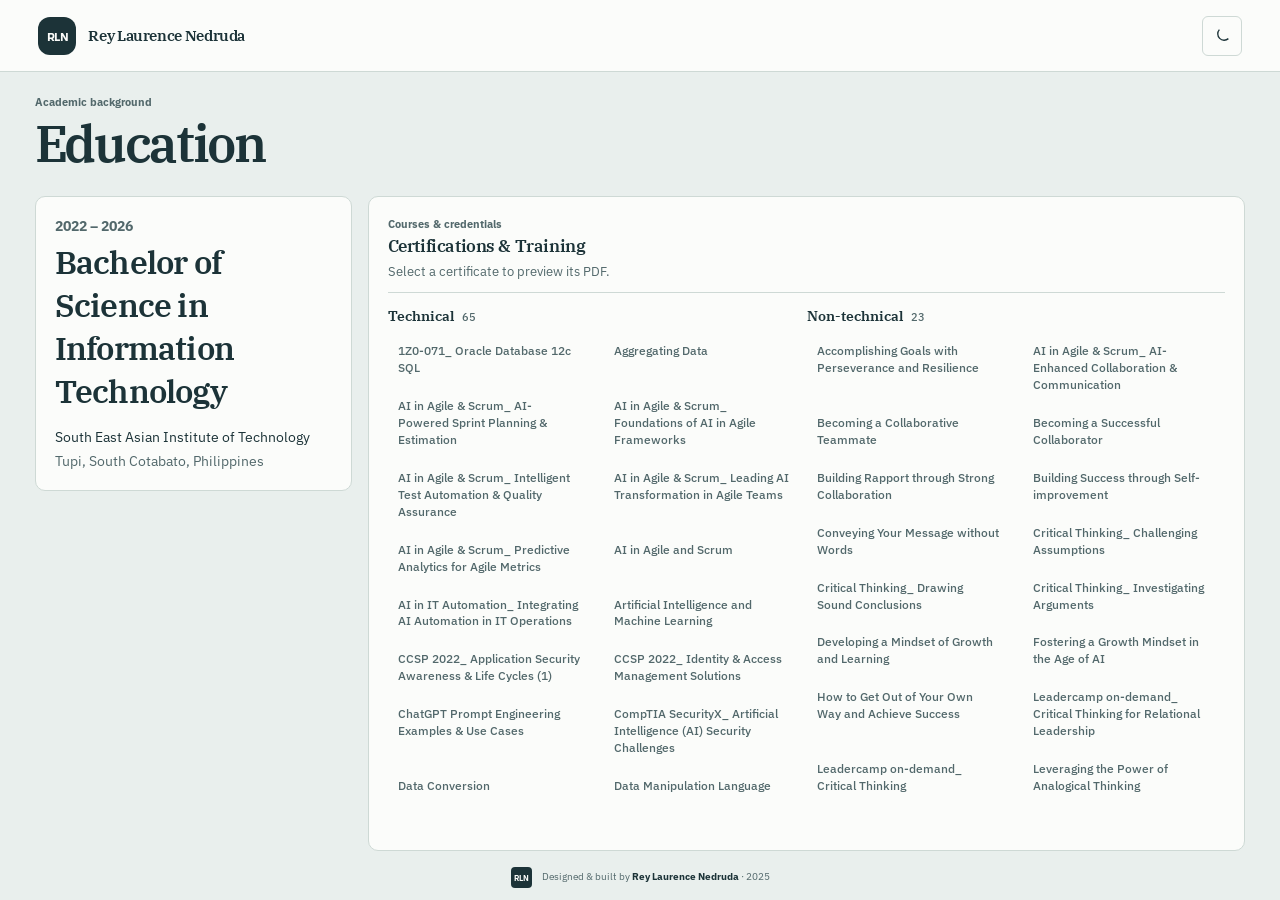
==== education.html @ e10d622f "Redesign portfolio dashboard and add certificates Co-authored-by: Copilot App <223556219+Copilot@use" ====
<!DOCTYPE html>
<html lang="en">
<head>
    <meta charset="UTF-8" />
    <meta name="viewport" content="width=device-width, initial-scale=1.0" />
    <meta name="description" content="Education, certifications, and training of Rey Laurence Nedruda." />
    <meta name="theme-color" content="#e9efed" />
    <title>Education | Rey Laurence Nedruda</title>
    <link rel="preconnect" href="https://fonts.googleapis.com" />
    <link rel="preconnect" href="https://fonts.gstatic.com" crossorigin />
    <link href="https://fonts.googleapis.com/css2?family=IBM+Plex+Sans:wght@400;500;600;700&family=IBM+Plex+Serif:wght@500;600;700&display=swap" rel="stylesheet" />
    <link rel="stylesheet" href="styles.css" />
    <link rel="icon" type="image/svg+xml" href="favicon.svg" />
    <script>(function(){var saved=localStorage.getItem('theme');document.documentElement.setAttribute('data-theme',saved==='dark'?'dark':'light');})();</script>
</head>
<body>
<header class="topbar" id="nav">
    <a href="index.html" class="brand" aria-label="Rey Laurence Nedruda, dashboard"><span class="brand__mark">RLN</span><span class="brand__name">Rey Laurence Nedruda</span></a>
    <button class="theme-toggle" id="themeToggle" aria-label="Switch to dark mode"><svg class="icon-moon" viewBox="0 0 24 24" fill="none" stroke="currentColor" stroke-width="1.8" aria-hidden="true"><path d="M20.5 15.5A8.5 8.5 0 0 1 8.5 3.5 8.5 0 1 0 20.5 15.5Z"/></svg><svg class="icon-sun" viewBox="0 0 24 24" fill="none" stroke="currentColor" stroke-width="1.8" aria-hidden="true"><circle cx="12" cy="12" r="4"/><path d="M12 2v2m0 16v2M4.93 4.93l1.42 1.42m11.3 11.3 1.42 1.42M2 12h2m16 0h2M4.93 19.07l1.42-1.42m11.3-11.3 1.42-1.42"/></svg></button>
</header>
<main class="dashboard detail-page detail-page--education" id="education">
    <header class="detail-page__heading"><p class="eyebrow">Academic background</p><h1>Education</h1></header>
    <section class="card education-card education-card--detail" aria-labelledby="degree-title">
        <div class="card-heading"><div><p class="eyebrow">2022 – 2026</p><h2 id="degree-title">Bachelor of Science in Information Technology</h2></div></div>
        <p>South East Asian Institute of Technology</p>
        <span class="muted">Tupi, South Cotabato, Philippines</span>
    </section>
    <section class="card credentials-card" aria-labelledby="credentials-title">
        <div class="card-heading">
            <div><p class="eyebrow">Courses &amp; credentials</p><h2 id="credentials-title">Certifications &amp; Training</h2></div>
        </div>
        <p class="credentials-card__intro">Select a certificate to preview its PDF.</p>
        <div class="credential-group">
            <h3>Technical <span class="credential-count" id="technicalCertificateCount"></span></h3>
            <ul class="certificate-list" id="technicalCertificateList" aria-label="Technical certificates"></ul>
        </div>
        <div class="credential-group">
            <h3>Non-technical <span class="credential-count" id="nontechnicalCertificateCount"></span></h3>
            <ul class="certificate-list" id="nontechnicalCertificateList" aria-label="Non-technical certificates"></ul>
        </div>
    </section>
</main>
<dialog class="certificate-dialog" id="certificateDialog" aria-labelledby="certificateDialogTitle">
    <div class="certificate-dialog__surface">
        <header class="certificate-dialog__header">
            <button class="certificate-dialog__back" id="certificateDialogBack" type="button" aria-label="Back to certificates">← <span>Back to certificates</span></button>
            <h2 id="certificateDialogTitle"></h2>
            <a class="certificate-dialog__open" id="certificateDialogOpen" href="#" target="_blank" rel="noopener noreferrer">Open PDF</a>
            <button class="certificate-dialog__close" id="certificateDialogClose" type="button" aria-label="Close certificate">×</button>
        </header>
        <iframe class="certificate-dialog__viewer" id="certificateViewer" title="Certificate PDF preview"></iframe>
    </div>
</dialog>
<footer class="page-footer"><a class="page-footer__home" href="index.html">RLN</a><p>Designed &amp; built by <strong>Rey Laurence Nedruda</strong> · 2025</p></footer>
<button class="back-top" id="backTop" aria-label="Back to top">↑</button><script src="certificates.js"></script><script src="script.js"></script>
</body>
</html>
---- styles.css ----
*, *::before, *::after { box-sizing: border-box; }

:root {
    color-scheme: light;
    --font-sans: 'IBM Plex Sans', sans-serif;
    --font-display: 'IBM Plex Serif', Georgia, serif;
    --bg: #e9efed;
    --surface: #fbfcfa;
    --surface-solid: #fbfcfa;
    --surface-soft: #eef3f0;
    --text: #1c3338;
    --muted: #52686b;
    --faint: #586d70;
    --border: #ced9d5;
    --accent: #17656b;
    --accent-soft: #dcebe7;
    --status: #a76b2f;
    --map-line: #bfd1c9;
    --shadow: 0 3px 12px rgba(25, 47, 49, 0.05);
    --nav-height: 72px;
    font-family: var(--font-sans);
    font-synthesis: none;
    text-rendering: optimizeLegibility;
}

html[data-theme="dark"] {
    color-scheme: dark;
    --bg: #182427;
    --surface: #243336;
    --surface-solid: #243336;
    --surface-soft: #2b3d3f;
    --text: #edf1ec;
    --muted: #c0cfca;
    --faint: #a6b8b2;
    --border: #3b504f;
    --accent: #92c2b5;
    --accent-soft: #314b48;
    --status: #e4b174;
    --map-line: #45615a;
    --shadow: 0 3px 12px rgba(0, 0, 0, 0.14);
}

html { min-width: 320px; scroll-behavior: smooth; }
body {
    margin: 0;
    min-height: 100vh;
    min-height: 100dvh;
    color: var(--text);
    background: var(--bg);
    font-family: var(--font-sans);
    line-height: 1.5;
    -webkit-font-smoothing: antialiased;
    transition: background 0.25s ease, color 0.25s ease;
}

a { color: inherit; text-decoration: none; }
button { font: inherit; }
button, a, summary { -webkit-tap-highlight-color: transparent; }
body.nav-open { overflow: hidden; }
:focus-visible { outline: 3px solid color-mix(in srgb, var(--accent) 60%, transparent); outline-offset: 3px; }
::selection { color: #fff; background: var(--accent); }

.topbar {
    height: var(--nav-height);
    padding: 0 clamp(18px, 3vw, 54px);
    display: flex;
    align-items: center;
    justify-content: space-between;
    gap: 24px;
    border-bottom: 1px solid var(--border);
    background: var(--surface-solid);
    position: relative;
    z-index: 5;
}
.brand { display: flex; align-items: center; gap: 12px; min-width: 235px; }
.brand__mark, .page-footer > span {
    display: grid;
    place-items: center;
    width: 38px;
    height: 38px;
    border-radius: 12px;
    color: var(--surface-solid);
    background: var(--text);
    font: 700 0.77rem var(--font-sans);
    letter-spacing: -0.04em;
}
.brand__name { font: 600 0.92rem var(--font-display); letter-spacing: -0.025em; }
.nav-menu { display: flex; list-style: none; align-items: center; gap: 5px; padding: 0; margin: 0; }
.nav-link {
    padding: 9px 13px;
    border-radius: 4px;
    color: var(--muted);
    font-size: 0.79rem;
    font-weight: 600;
    transition: color 0.18s ease, background 0.18s ease;
}
.nav-link:hover, .nav-link.active { color: var(--text); background: transparent; }
.nav-link.active { box-shadow: inset 0 -2px var(--accent); }
.theme-toggle, .nav-toggle {
    width: 40px;
    height: 40px;
    display: grid;
    place-items: center;
    color: var(--text);
    background: var(--surface);
    border: 1px solid var(--border);
    border-radius: 6px;
    cursor: pointer;
    transition: transform 0.2s ease, border-color 0.2s ease;
}
.theme-toggle:hover, .nav-toggle:hover { transform: translateY(-2px); border-color: var(--accent); }
.theme-toggle svg { width: 18px; height: 18px; }
.icon-sun { display: none; }
html[data-theme="dark"] .icon-sun { display: block; }
html[data-theme="dark"] .icon-moon { display: none; }
.nav-toggle { display: none; }

.dashboard {
    width: min(100%, 1920px);
    height: calc(100dvh - var(--nav-height) - 36px);
    min-height: 0;
    margin: 0 auto;
    padding: clamp(14px, 1.65vh, 22px) clamp(16px, 2.7vw, 50px) 13px;
    display: grid;
    grid-template-columns: minmax(250px, 0.88fr) minmax(480px, 1.7fr) minmax(285px, 0.98fr);
    gap: 16px;
}
.column { min-width: 0; min-height: 0; display: grid; gap: 16px; }
.column--left { grid-template-rows: minmax(0, 0.88fr) minmax(0, 1.12fr); }
.column--center { grid-template-rows: minmax(250px, 0.75fr) minmax(0, 1.45fr); }
.column--right { grid-template-rows: minmax(0, 1.18fr) minmax(130px, 0.55fr) minmax(0, 0.92fr); }
.card {
    min-width: 0;
    min-height: 0;
    padding: clamp(17px, 1.5vw, 25px);
    border: 1px solid var(--border);
    border-radius: 10px;
    background: var(--surface);
    box-shadow: none;
    overflow: auto;
    scrollbar-width: thin;
    scrollbar-color: var(--border) transparent;
    transition: transform 0.22s ease, box-shadow 0.22s ease, background 0.25s ease;
}
.card:hover { box-shadow: var(--shadow); }
.profile-card, .hero-card { box-shadow: var(--shadow); }
.profile-card, .experience-card { background-color: var(--surface-soft); }
.skills-card { border-radius: 3px; }
.projects-card { border-radius: 3px; }
.hero-card { border-radius: 3px 14px 3px 14px; }
.experience-card { border-radius: 12px 3px 12px 3px; }
.card__eyebrow, .eyebrow {
    margin: 0;
    color: var(--muted);
    font-size: 0.7rem;
    font-weight: 700;
    letter-spacing: 0;
}
.card__eyebrow { display: flex; align-items: center; gap: 8px; }
.status-dot { width: 8px; height: 8px; border-radius: 50%; background: var(--status); }
.profile-card__identity { display: flex; align-items: center; gap: 14px; margin: 21px 0 19px; }
.avatar {
    flex: 0 0 58px;
    width: 58px;
    height: 58px;
    display: grid;
    place-items: center;
    border: 1px solid var(--border);
    border-radius: 8px;
    color: var(--accent);
    background: var(--surface-soft);
    font: 700 0.95rem var(--font-sans);
    letter-spacing: -0.06em;
}
.profile-card h2 { margin: 0 0 4px; font: 700 clamp(0.94rem, 1vw, 1.12rem)/1.2 var(--font-display); letter-spacing: -0.04em; }
.muted { color: var(--muted); }
.profile-card__identity .muted { margin: 0; font-size: 0.72rem; line-height: 1.4; }
.profile-card__facts { display: grid; gap: 10px; padding: 14px 0; border-top: 1px solid var(--border); border-bottom: 1px solid var(--border); }
.fact { display: flex; align-items: flex-start; gap: 10px; color: var(--muted); font-size: 0.7rem; line-height: 1.45; overflow-wrap: anywhere; }
a.fact:hover { color: var(--accent); }
.fact__icon { flex: 0 0 18px; color: var(--accent); font-size: 0.88rem; font-weight: 700; text-align: center; }
details { color: var(--muted); }
summary { cursor: pointer; user-select: none; }
summary::marker { color: var(--accent); }
.profile-about { margin-top: 13px; font-size: 0.72rem; }
.profile-about summary, .project-details summary, .experience-details summary { color: var(--accent); font-weight: 700; }
.details-copy { padding-top: 8px; line-height: 1.6; }
.details-copy p { margin: 0 0 9px; }
.details-copy strong { color: var(--text); }

.card-heading { display: flex; align-items: center; justify-content: space-between; gap: 12px; margin-bottom: 19px; }
.card-heading h2 { margin: 4px 0 0; font: 600 clamp(1.05rem, 1.2vw, 1.3rem)/1.15 var(--font-display); letter-spacing: -0.025em; }
.skill-group + .skill-group { margin-top: 15px; }
.skill-group h3 { margin: 0 0 8px; color: var(--muted); font-size: 0.68rem; font-weight: 700; }
.tags { display: flex; flex-wrap: wrap; gap: 6px; padding: 0; margin: 0; list-style: none; }
.tags li {
    padding: 5px 8px;
    border: 1px solid var(--border);
    border-radius: 4px;
    color: var(--text);
    background: var(--surface-soft);
    font-size: 0.63rem;
    font-weight: 600;
    line-height: 1.2;
}

.hero-card {
    position: relative;
    display: flex;
    flex-direction: column;
    justify-content: space-between;
    padding: clamp(21px, 2.1vw, 34px);
    overflow: hidden;
    background-color: var(--surface-solid);
}
.hero-card::after {
    content: "";
    position: absolute;
    inset: 0 0 0 auto;
    width: 28%;
    background-image:
        linear-gradient(var(--map-line) 1px, transparent 1px),
        linear-gradient(90deg, var(--map-line) 1px, transparent 1px);
    background-size: 22px 22px;
    opacity: 0.5;
    z-index: 0;
    pointer-events: none;
}
.hero-card > * { position: relative; z-index: 1; }
.hero-card__top, .hero-card__bottom { display: flex; align-items: center; justify-content: space-between; gap: 16px; position: relative; z-index: 1; }
.hero-card h1 { max-width: 15ch; margin: 10px 0 9px; font: 600 clamp(2rem, 3vw, 3.6rem)/1.03 var(--font-display); letter-spacing: -0.045em; }
.hero-card__summary { max-width: 560px; margin: 0; color: var(--muted); font-size: clamp(0.78rem, 0.92vw, 0.92rem); line-height: 1.55; }
.hero-card__bottom { margin-top: 18px; align-items: flex-end; }
.hero-card__actions { display: flex; align-items: center; gap: 9px; flex-wrap: wrap; }
.button { display: inline-flex; align-items: center; gap: 11px; min-height: 38px; padding: 0 13px; border-radius: 4px; font-size: 0.74rem; font-weight: 600; transition: background 0.18s ease, color 0.18s ease; }
.button:hover { text-decoration: underline; text-underline-offset: 3px; }
.button--primary { color: var(--surface-solid); background: var(--text); }
.button--primary:hover { background: var(--accent); }
.button--quiet { border: 1px solid var(--border); background: transparent; }
.button--quiet:hover { color: var(--accent); background: var(--surface-soft); }
.hero-card__location { color: var(--muted); font-size: 0.65rem; white-space: nowrap; }

.projects-card { padding-bottom: 13px; }
.projects-card .card-heading { margin-bottom: 12px; }
.card-heading__note { color: var(--muted); font-size: 0.7rem; font-weight: 600; }
.project-tabs { display: flex; gap: 16px; margin: 0 0 3px; border-bottom: 1px solid var(--border); }
.project-tab {
    display: inline-flex;
    align-items: center;
    gap: 6px;
    min-height: 34px;
    padding: 0 2px;
    border: 0;
    border-bottom: 2px solid transparent;
    color: var(--muted);
    background: transparent;
    font-size: 0.7rem;
    font-weight: 600;
    cursor: pointer;
}
.project-tab span { color: var(--faint); font-size: 0.62rem; }
.project-tab:hover, .project-tab[aria-selected="true"] { color: var(--text); }
.project-tab[aria-selected="true"] { border-bottom-color: var(--accent); }
.project-tab:focus-visible { outline-offset: -3px; }
.project-list { display: grid; }
.project-item[hidden] { display: none; }
.project-item { display: grid; grid-template-columns: 52px minmax(0, 1fr) 25px; gap: 11px; padding: 12px 0; border-top: 1px solid var(--border); }
.project-item__visual {
    width: 50px;
    height: 50px;
    display: flex;
    align-items: center;
    justify-content: center;
    position: relative;
    overflow: hidden;
    border: 1px solid var(--border);
    border-radius: 3px;
    color: var(--text);
    background-image:
        linear-gradient(var(--map-line) 1px, transparent 1px),
        linear-gradient(90deg, var(--map-line) 1px, transparent 1px);
    background-size: 9px 9px;
    font: 600 0.7rem var(--font-sans);
}
.project-item__visual span { padding: 2px 4px; background: var(--surface-solid); }
.project-item__visual--study { background-color: #e7e4d8; }
.project-item__visual--gis { background-color: #dbe7df; }
.project-item__visual--tourism { background-color: #e6e2d8; }
.project-item__content { min-width: 0; }
.project-item__title { display: flex; align-items: baseline; justify-content: space-between; gap: 8px; }
.project-item__title h3 { margin: 0; font: 600 0.85rem var(--font-display); letter-spacing: -0.02em; }
.project-item__title > span { color: var(--muted); font-size: 0.59rem; text-align: right; }
.project-item__content > p { margin: 5px 0 7px; color: var(--muted); font-size: 0.66rem; line-height: 1.45; }
.tags--project { gap: 4px; }
.tags--project li { padding: 3px 6px; font-size: 0.55rem; }
.project-details { margin-top: 6px; font-size: 0.62rem; }
.project-details summary { font-size: 0.62rem; }
.project-details ul, .experience-details ul { display: grid; gap: 4px; padding: 7px 0 0 15px; margin: 0; list-style: disc; line-height: 1.4; }
.project-open { align-self: start; padding-top: 4px; color: var(--muted); font-size: 0.65rem; font-weight: 600; text-decoration: underline; text-underline-offset: 3px; }
.project-open:hover { color: var(--accent); }

.timeline-item { display: grid; grid-template-columns: 17px minmax(0, 1fr); gap: 11px; }
.timeline-item__rail { display: flex; justify-content: center; position: relative; }
.timeline-item__rail::after { content: ""; position: absolute; top: 11px; bottom: -2px; width: 1px; background: var(--border); }
.timeline-item__rail span { position: relative; z-index: 1; width: 9px; height: 9px; margin-top: 4px; border: 2px solid var(--accent); border-radius: 50%; background: var(--surface-solid); box-shadow: 0 0 0 4px var(--accent-soft); }
.timeline-item__date { margin: 0 0 6px; color: var(--accent); font: 600 0.65rem var(--font-display); }
.timeline-item__body h3 { margin: 0; font: 700 0.88rem/1.3 var(--font-display); letter-spacing: -0.03em; }
.timeline-item__company { margin: 4px 0 0; font-size: 0.72rem; font-weight: 600; }
.timeline-item__location { margin: 3px 0 13px; color: var(--muted); font-size: 0.65rem; }
.experience-details { font-size: 0.64rem; }
.experience-details summary { margin-bottom: 5px; }
.experience-details strong { color: var(--text); }
.tags--small { margin-top: 12px; gap: 4px; }
.tags--small li { padding: 4px 6px; font-size: 0.55rem; }
.education-card .card-heading { margin-bottom: 12px; }
.education-card__date { color: var(--accent); font: 600 0.65rem var(--font-display); white-space: nowrap; }
.education-card h3 { margin: 0 0 6px; font: 700 0.8rem/1.35 var(--font-display); letter-spacing: -0.02em; }
.education-card p, .education-card .muted { display: block; margin: 0; font-size: 0.67rem; line-height: 1.5; }
.education-card p { margin-bottom: 3px; }
.education-credentials { display: flex; flex-wrap: wrap; gap: 5px; margin-top: 10px; }
.education-credentials span { padding: 3px 6px; border: 1px dashed var(--border); border-radius: 3px; color: var(--muted); font-size: 0.57rem; }
.education-more { display: inline-block; margin-top: 8px; color: var(--accent); font-size: 0.62rem; font-weight: 600; text-decoration: underline; text-underline-offset: 3px; }
.credentials-card { grid-column: 1 / -1; width: min(100%, 1100px); }
.credentials-card__intro { margin: -4px 0 18px; color: var(--muted); font-size: 0.83rem; }
.credential-group { padding: 13px 0; border-top: 1px solid var(--border); }
.credential-group h3 { display: flex; align-items: baseline; gap: 8px; margin: 0 0 10px; color: var(--text); font: 600 0.9rem var(--font-display); }
.credential-count { color: var(--muted); font: 500 0.7rem var(--font-sans); }
.certificate-list { display: grid; grid-template-columns: repeat(2, minmax(0, 1fr)); gap: 5px 14px; padding: 0; margin: 0; list-style: none; }
.certificate-link { width: 100%; padding: 7px 9px; border: 1px solid transparent; border-radius: 3px; color: var(--muted); background: transparent; font: 500 0.73rem/1.45 var(--font-sans); text-align: left; cursor: pointer; overflow-wrap: anywhere; }
.certificate-link:hover { border-color: var(--border); color: var(--accent); background: var(--surface-soft); }
.certificate-dialog { width: min(1040px, calc(100vw - 32px)); height: min(850px, calc(100dvh - 32px)); max-width: none; max-height: none; padding: 0; border: 1px solid var(--border); border-radius: 8px; color: var(--text); background: var(--surface-solid); box-shadow: 0 20px 70px rgba(14, 30, 32, 0.28); overflow: hidden; }
.certificate-dialog[open] { display: flex; flex-direction: column; }
.certificate-dialog::backdrop { background: rgba(12, 23, 25, 0.68); backdrop-filter: blur(3px); }
.certificate-dialog__surface { min-width: 0; min-height: 0; display: flex; flex: 1; flex-direction: column; }
.certificate-dialog__header { min-height: 56px; display: grid; grid-template-columns: auto minmax(0, 1fr) auto auto; align-items: center; gap: 12px; padding: 8px 14px; border-bottom: 1px solid var(--border); }
.certificate-dialog__header h2 { margin: 0; font: 600 0.92rem/1.3 var(--font-display); text-align: center; overflow-wrap: anywhere; }
.certificate-dialog__back, .certificate-dialog__close { width: fit-content; min-height: 34px; padding: 6px 9px; border: 1px solid var(--border); border-radius: 3px; color: var(--text); background: var(--surface-solid); font: 600 0.73rem var(--font-sans); cursor: pointer; }
.certificate-dialog__back:hover, .certificate-dialog__close:hover { border-color: var(--accent); color: var(--accent); }
.certificate-dialog__open { color: var(--accent); font-size: 0.72rem; font-weight: 600; text-decoration: underline; text-underline-offset: 3px; white-space: nowrap; }
.certificate-dialog__close { justify-self: end; width: 34px; padding: 0; font-size: 1.3rem; }
.certificate-dialog__viewer { width: 100%; min-height: 0; flex: 1; border: 0; background: var(--surface-soft); }
.links-card .card-heading { margin-bottom: 9px; }
.links-card > p { margin: 0 0 10px; color: var(--muted); font-size: 0.68rem; line-height: 1.5; }
.contact-email { display: flex; align-items: center; justify-content: space-between; gap: 10px; color: var(--accent); font-size: 0.69rem; font-weight: 700; overflow-wrap: anywhere; }
.social-links { display: flex; gap: 8px; margin-top: 12px; padding-top: 10px; border-top: 1px solid var(--border); }
.social-links a, .social-link { display: inline-flex; align-items: center; gap: 8px; padding: 6px 9px; border: 1px solid var(--border); border-radius: 8px; font-size: 0.63rem; font-weight: 700; transition: border-color .18s ease, color .18s ease; }
.social-links a:hover { color: var(--accent); border-color: var(--accent); }
.social-link--unavailable { color: var(--muted); cursor: default; }
.social-link--unavailable span { font-size: 0.57rem; font-weight: 500; }

.page-footer { min-height: 36px; padding: 0 3vw 10px; display: flex; justify-content: center; align-items: center; gap: 10px; color: var(--muted); }
.page-footer > span { width: 21px; height: 21px; border-radius: 7px; font-size: 0.52rem; }
.page-footer__home { width: 21px; height: 21px; display: grid; place-items: center; border-radius: 4px; color: var(--surface-solid); background: var(--text); font: 700 0.52rem var(--font-sans); }
.page-footer p { margin: 0; font-size: 0.61rem; }
.page-footer strong { color: var(--text); }
.back-top { display: none; }

@media (min-width: 1500px) and (min-height: 850px) {
    .dashboard { padding-top: 20px; padding-bottom: 14px; gap: 19px; }
    .column { gap: 19px; }
    .card { padding: 25px; }
    .hero-card { padding: 31px; }
    .profile-card__identity { margin: 24px 0 21px; }
    .profile-card__facts { gap: 12px; }
    .skill-group + .skill-group { margin-top: 17px; }
    .project-item { padding: 14px 0; }
}

@media (max-width: 1050px) {
    :root { --nav-height: 66px; }
    .topbar { gap: 12px; }
    .brand { min-width: 0; }
    .nav-menu { gap: 0; }
    .nav-link { padding: 8px 9px; font-size: 0.72rem; }
    .dashboard { grid-template-columns: minmax(230px, .82fr) minmax(390px, 1.55fr); }
    .column--right { grid-column: 1 / -1; grid-template-columns: repeat(3, minmax(0, 1fr)); grid-template-rows: minmax(0, auto); }
    .column--left, .column--center { grid-template-rows: auto auto; }
    .card { max-height: none; }
    .dashboard { height: auto; min-height: auto; }
}

@media (max-width: 720px) {
    .topbar { padding: 0 16px; }
    .brand__name { font-size: 0.82rem; }
    .nav-toggle { display: flex; flex-direction: column; align-items: center; justify-content: center; gap: 5px; margin-left: auto; }
    .nav-toggle span { width: 17px; height: 2px; border-radius: 2px; background: var(--text); transition: transform .2s ease; }
    .nav-toggle.active span:first-child { transform: translateY(3.5px) rotate(45deg); }
    .nav-toggle.active span:last-child { transform: translateY(-3.5px) rotate(-45deg); }
    .topbar nav { position: absolute; top: calc(var(--nav-height) - 1px); left: 0; right: 0; padding: 0 16px; background: var(--bg); border-bottom: 1px solid var(--border); }
    .nav-menu { display: none; padding: 8px 0 14px; flex-direction: column; align-items: stretch; }
    .nav-menu.open { display: flex; }
    .nav-link { display: block; padding: 11px 12px; font-size: 0.83rem; }
    .theme-toggle { flex: 0 0 40px; }
    .dashboard { display: flex; flex-direction: column; padding: 14px 14px 12px; gap: 14px; }
    .column { display: contents; }
    .column--left { display: contents; }
    .column--center { display: contents; }
    .column--right { display: contents; }
    .card { padding: 19px; border-radius: 17px; overflow: visible; }
    .hero-card { min-height: 310px; order: 0; }
    .profile-card { order: 1; }
    .projects-card { order: 2; }
    .skills-card { order: 3; }
    .experience-card { order: 4; }
    .education-card { order: 5; }
    .links-card { order: 6; }
    .hero-card h1 { font-size: clamp(2.15rem, 9vw, 3.4rem); }
    .hero-card__bottom { align-items: flex-start; flex-direction: column; }
    .hero-card__location { align-self: flex-end; }
    .profile-card__identity { margin: 17px 0; }
    .project-item { grid-template-columns: 45px minmax(0, 1fr) 25px; gap: 9px; }
    .project-item__visual { width: 44px; height: 44px; }
    .project-item__title { align-items: flex-start; flex-direction: column; gap: 2px; }
    .project-item__title > span { text-align: left; }
    .project-item__content > p { font-size: 0.7rem; }
    .page-footer { padding-bottom: 16px; }
    .back-top {
        position: fixed;
        right: 16px;
        bottom: 16px;
        z-index: 4;
        width: 40px;
        height: 40px;
        display: grid;
        place-items: center;
        border: 1px solid var(--border);
        border-radius: 12px;
        color: var(--text);
        background: var(--surface-solid);
        box-shadow: var(--shadow);
        opacity: 0;
        pointer-events: none;
        transition: opacity .2s ease;
    }
    .back-top.visible { opacity: 1; pointer-events: auto; }
}

@media (max-width: 390px) {
    .brand__name { max-width: 150px; line-height: 1.15; }
    .hero-card__actions { align-items: stretch; flex-direction: column; }
    .button { justify-content: space-between; }
    .project-item { grid-template-columns: minmax(0, 1fr) 25px; }
    .project-item__visual { display: none; }
}

@media (min-width: 721px) and (max-height: 850px) {
    .topbar { height: 60px; }
    :root { --nav-height: 60px; }
    .dashboard { min-height: calc(100dvh - var(--nav-height)); padding-top: 11px; padding-bottom: 8px; gap: 11px; }
    .column { gap: 11px; }
    .card { padding: 15px; border-radius: 16px; }
    .hero-card { padding: 20px; }
    .profile-card__identity { margin: 12px 0; }
    .profile-card__facts { gap: 7px; padding: 10px 0; }
    .skill-group + .skill-group { margin-top: 10px; }
    .card-heading { margin-bottom: 12px; }
    .project-item { padding: 8px 0; }
    .project-item__visual { width: 43px; height: 43px; }
    .project-item__content > p { font-size: 0.61rem; }
    .tags--project li { font-size: 0.51rem; }
    .page-footer { min-height: 28px; padding-bottom: 6px; }
}

@media (prefers-reduced-motion: reduce) {
    *, *::before, *::after { scroll-behavior: auto !important; transition-duration: .01ms !important; animation-duration: .01ms !important; animation-iteration-count: 1 !important; }
}

.detail-page {
    height: auto;
    min-height: calc(100dvh - var(--nav-height) - 36px);
    align-content: start;
    grid-template-columns: minmax(0, 1.25fr) minmax(280px, 0.75fr);
}
.detail-page .card { max-height: none; overflow: visible; }
.detail-page__heading { grid-column: 1 / -1; padding: 7px 0 4px; }
.detail-page__heading h1 { margin: 5px 0; font: 600 clamp(2rem, 4vw, 3.4rem)/1.08 var(--font-display); letter-spacing: -0.045em; }
.detail-page__heading > p:last-child { margin: 6px 0 0; color: var(--muted); font-size: 0.9rem; }
.detail-page .profile-card h1 { margin: 0 0 4px; font: 600 clamp(1.2rem, 1.8vw, 1.7rem)/1.2 var(--font-display); letter-spacing: -0.04em; }
.profile-page__about { margin-top: 20px; }
.profile-page__about h2, .detail-skill-group h2, .contact-card--detail h2 { margin: 0 0 12px; color: var(--text); font: 600 1.2rem/1.25 var(--font-display); }
.profile-page__about p { color: var(--muted); font-size: 0.86rem; line-height: 1.7; }
.detail-page .experience-card { display: grid; align-content: start; gap: 20px; }
.timeline-item--past { padding-top: 18px; border-top: 1px solid var(--border); }
.detail-page--skills { grid-template-columns: repeat(2, minmax(0, 1fr)); }
.detail-skill-group { align-self: start; }
.detail-skill-group .tags { gap: 9px; }
.detail-skill-group .tags li { padding: 8px 11px; font-size: 0.77rem; }
.detail-page--projects { grid-template-columns: minmax(0, 1fr); }
.detail-projects-card { overflow: visible !important; }
.detail-projects-card .project-item { grid-template-columns: 64px minmax(0, 1fr) 34px; gap: 16px; padding: 20px 0; }
.detail-projects-card .project-item__visual { width: 62px; height: 62px; }
.detail-projects-card .project-item__title h2 { margin: 0; font: 600 1rem var(--font-display); }
.detail-projects-card .project-item__content > p { font-size: 0.82rem; line-height: 1.6; }
.detail-projects-card .project__outcomes { display: grid; gap: 5px; padding-left: 18px; margin: 9px 0; color: var(--muted); font-size: 0.74rem; line-height: 1.5; }
.detail-projects-card .tags--project li { padding: 5px 8px; font-size: 0.64rem; }
.detail-projects-card .project-open { font-size: 0.72rem; }
.detail-page--education {
    height: calc(100dvh - var(--nav-height) - 36px);
    min-height: 0;
    grid-template-columns: minmax(260px, 0.65fr) minmax(0, 1.8fr);
    grid-template-rows: auto minmax(0, 1fr);
    align-content: stretch;
}
.detail-page--education .detail-page__heading { grid-column: 1 / -1; }
.education-card--detail { grid-column: 1; width: auto; align-self: start; }
.credentials-card {
    grid-column: 2;
    width: auto;
    min-height: 0;
    display: grid;
    grid-template-columns: repeat(2, minmax(0, 1fr));
    grid-template-rows: auto auto minmax(0, 1fr);
    overflow: hidden !important;
}
.credentials-card .card-heading,
.credentials-card__intro { grid-column: 1 / -1; }
.credentials-card .card-heading { margin-bottom: 10px; }
.credentials-card__intro { margin-bottom: 10px; }
.credentials-card > .credential-group {
    min-width: 0;
    min-height: 0;
    display: flex;
    flex-direction: column;
    overflow: hidden;
}
.credentials-card > .credential-group h3 { flex: 0 0 auto; }
.credentials-card .certificate-list {
    min-height: 0;
    flex: 1 1 auto;
    grid-template-columns: repeat(2, minmax(0, 1fr));
    align-content: start;
    overflow-y: auto;
    overscroll-behavior: contain;
    scrollbar-width: thin;
    scrollbar-color: var(--border) transparent;
}
.contact-card--detail { width: min(100%, 820px); }
.education-card--detail .card-heading { margin-bottom: 14px; }
.education-card--detail .card-heading h2 { font-size: clamp(1.3rem, 2.5vw, 2rem); line-height: 1.35; }
.education-card--detail p, .education-card--detail .muted { font-size: 0.85rem; }
.contact-card--detail { padding: clamp(22px, 4vw, 42px); }
.contact-card--detail > p { max-width: 600px; font-size: 0.9rem; line-height: 1.7; }
.contact-card--detail .contact-email { width: fit-content; margin-top: 22px; font-size: 1rem; }
.contact-card--detail .social-links { width: 100%; }

@media (max-width: 1050px) {
    .detail-page { min-height: calc(100dvh - var(--nav-height) - 36px); grid-template-columns: minmax(0, 1fr) minmax(260px, 0.75fr); }
    .detail-page--skills { grid-template-columns: repeat(2, minmax(0, 1fr)); }
    .detail-page--projects, .detail-page--contact { grid-template-columns: minmax(0, 1fr); }
    .detail-page--education {
        height: calc(100dvh - var(--nav-height) - 36px);
        min-height: 0;
        grid-template-columns: minmax(180px, 0.55fr) minmax(0, 1.45fr);
        grid-template-rows: auto minmax(0, 1fr);
    }
}

@media (max-width: 720px) {
    .detail-page { display: grid; grid-template-columns: minmax(0, 1fr); gap: 14px; }
    .detail-page__heading { grid-column: 1; padding: 6px 2px; }
    .detail-page .card { padding: 19px; }
    .detail-page--education {
        height: auto;
        min-height: calc(100dvh - var(--nav-height) - 36px);
        grid-template-columns: minmax(0, 1fr);
        grid-template-rows: auto;
    }
    .detail-page--education .credentials-card {
        grid-column: 1;
        grid-template-columns: minmax(0, 1fr);
        grid-template-rows: auto;
        overflow: visible !important;
    }
    .detail-page--education .credential-group { overflow: visible; }
    .detail-page--education .certificate-list { grid-template-columns: minmax(0, 1fr); max-height: 42dvh; }
    .detail-projects-card .project-item { grid-template-columns: 45px minmax(0, 1fr) 28px; gap: 10px; }
    .detail-projects-card .project-item__visual { width: 44px; height: 44px; }
    .certificate-list { grid-template-columns: minmax(0, 1fr); }
    .certificate-dialog { width: calc(100vw - 18px); height: calc(100dvh - 18px); border-radius: 5px; }
    .certificate-dialog__header { grid-template-columns: auto minmax(0, 1fr) auto 34px; gap: 7px; padding: 7px; }
    .certificate-dialog__back { padding: 6px 7px; }
    .certificate-dialog__back span { font-size: 0.65rem; }
    .certificate-dialog__header h2 { font-size: 0.77rem; }
    .certificate-dialog__open { font-size: 0.65rem; }
}
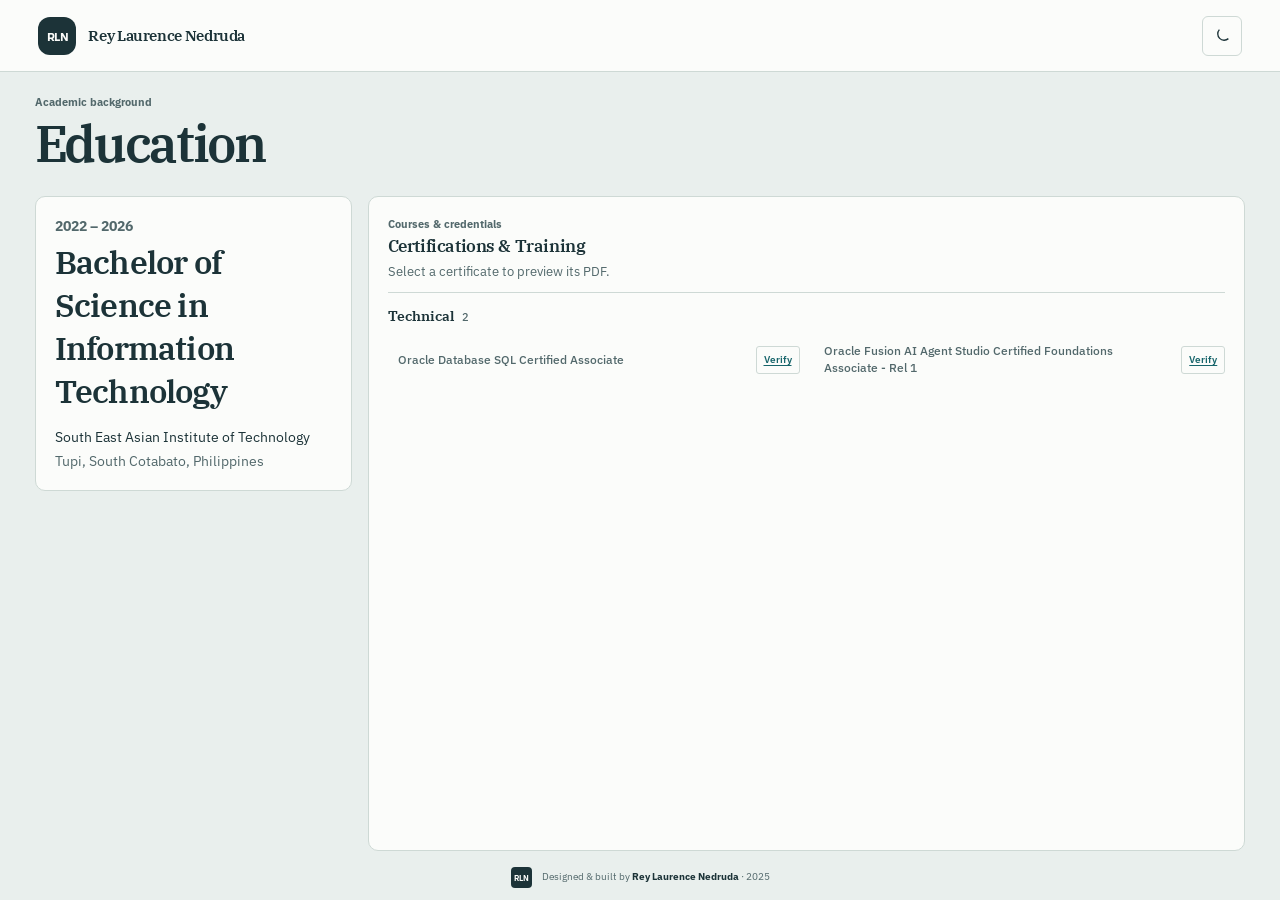
==== commit b255f964: "Keep verified Oracle certificates Co-authored-by: Copilot App <223556219+Copilot@users.noreply.githu" ====
--- a/education.html
+++ b/education.html
@@ -34,10 +34,6 @@
             <h3>Technical <span class="credential-count" id="technicalCertificateCount"></span></h3>
             <ul class="certificate-list" id="technicalCertificateList" aria-label="Technical certificates"></ul>
         </div>
-        <div class="credential-group">
-            <h3>Non-technical <span class="credential-count" id="nontechnicalCertificateCount"></span></h3>
-            <ul class="certificate-list" id="nontechnicalCertificateList" aria-label="Non-technical certificates"></ul>
-        </div>
     </section>
 </main>
 <dialog class="certificate-dialog" id="certificateDialog" aria-labelledby="certificateDialogTitle">
--- a/styles.css
+++ b/styles.css
@@ -326,8 +326,11 @@
 .credential-group h3 { display: flex; align-items: baseline; gap: 8px; margin: 0 0 10px; color: var(--text); font: 600 0.9rem var(--font-display); }
 .credential-count { color: var(--muted); font: 500 0.7rem var(--font-sans); }
 .certificate-list { display: grid; grid-template-columns: repeat(2, minmax(0, 1fr)); gap: 5px 14px; padding: 0; margin: 0; list-style: none; }
+.certificate-list li { min-width: 0; display: grid; grid-template-columns: minmax(0, 1fr) auto; align-items: center; gap: 8px; }
 .certificate-link { width: 100%; padding: 7px 9px; border: 1px solid transparent; border-radius: 3px; color: var(--muted); background: transparent; font: 500 0.73rem/1.45 var(--font-sans); text-align: left; cursor: pointer; overflow-wrap: anywhere; }
 .certificate-link:hover { border-color: var(--border); color: var(--accent); background: var(--surface-soft); }
+.certificate-verify { padding: 5px 7px; border: 1px solid var(--border); border-radius: 3px; color: var(--accent); font-size: 0.64rem; font-weight: 600; text-decoration: underline; text-underline-offset: 2px; white-space: nowrap; }
+.certificate-verify:hover { border-color: var(--accent); background: var(--surface-soft); }
 .certificate-dialog { width: min(1040px, calc(100vw - 32px)); height: min(850px, calc(100dvh - 32px)); max-width: none; max-height: none; padding: 0; border: 1px solid var(--border); border-radius: 8px; color: var(--text); background: var(--surface-solid); box-shadow: 0 20px 70px rgba(14, 30, 32, 0.28); overflow: hidden; }
 .certificate-dialog[open] { display: flex; flex-direction: column; }
 .certificate-dialog::backdrop { background: rgba(12, 23, 25, 0.68); backdrop-filter: blur(3px); }
@@ -516,6 +519,7 @@
 .credentials-card__intro { grid-column: 1 / -1; }
 .credentials-card .card-heading { margin-bottom: 10px; }
 .credentials-card__intro { margin-bottom: 10px; }
+.credentials-card > .credential-group { grid-column: 1 / -1; }
 .credentials-card > .credential-group {
     min-width: 0;
     min-height: 0;
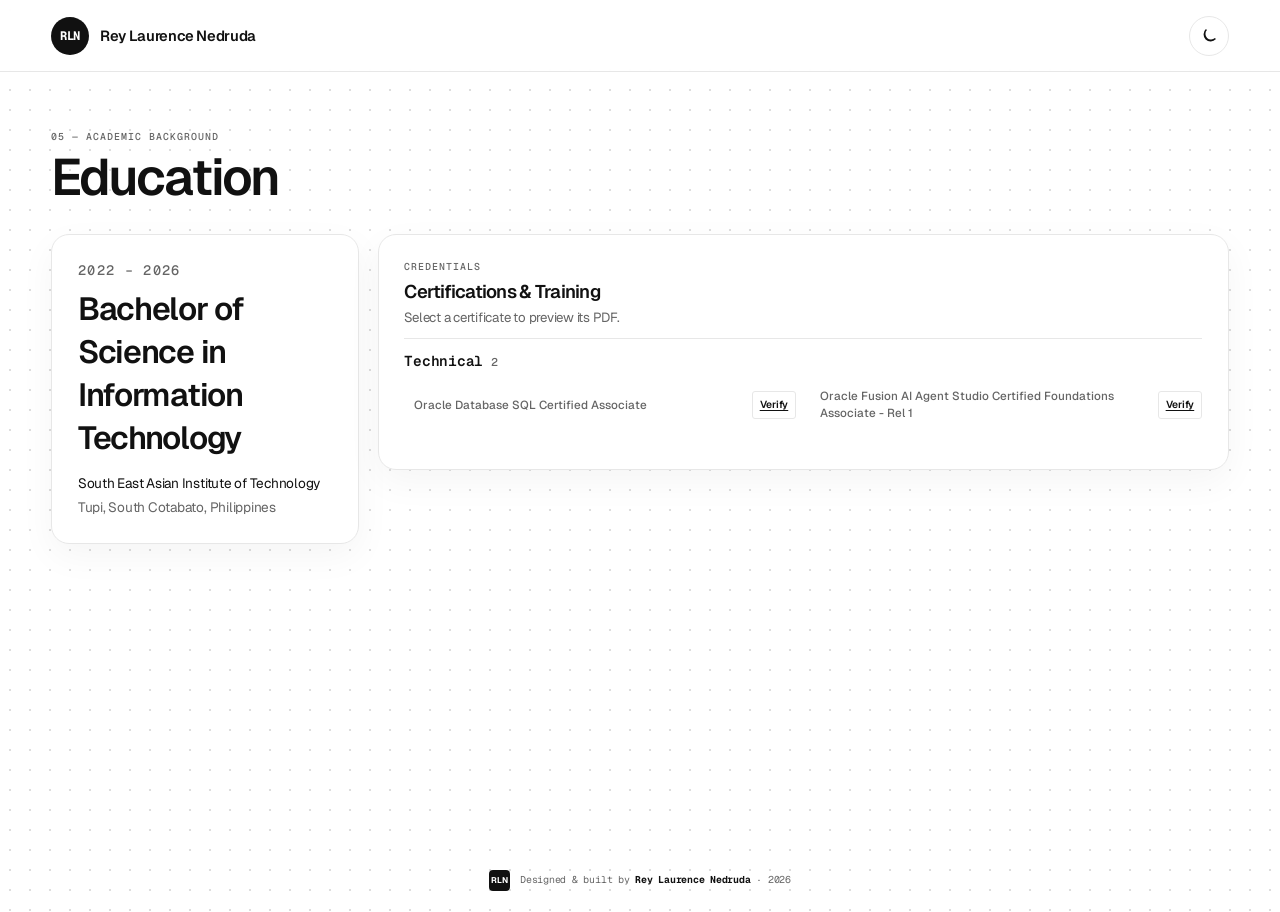
==== commit ba9a92d0: "Refresh portfolio visual design Co-authored-by: Copilot App <223556219+Copilot@users.noreply.github." ====
--- a/education.html
+++ b/education.html
@@ -4,11 +4,11 @@
     <meta charset="UTF-8" />
     <meta name="viewport" content="width=device-width, initial-scale=1.0" />
     <meta name="description" content="Education, certifications, and training of Rey Laurence Nedruda." />
-    <meta name="theme-color" content="#e9efed" />
+    <meta name="theme-color" content="#ffffff" />
     <title>Education | Rey Laurence Nedruda</title>
     <link rel="preconnect" href="https://fonts.googleapis.com" />
     <link rel="preconnect" href="https://fonts.gstatic.com" crossorigin />
-    <link href="https://fonts.googleapis.com/css2?family=IBM+Plex+Sans:wght@400;500;600;700&family=IBM+Plex+Serif:wght@500;600;700&display=swap" rel="stylesheet" />
+    <link href="https://fonts.googleapis.com/css2?family=Geist:wght@400;500;600;700&family=Geist+Mono:wght@400;500;600;700&family=Source+Serif+4:wght@400;600;700&display=swap" rel="stylesheet" />
     <link rel="stylesheet" href="styles.css" />
     <link rel="icon" type="image/svg+xml" href="favicon.svg" />
     <script>(function(){var saved=localStorage.getItem('theme');document.documentElement.setAttribute('data-theme',saved==='dark'?'dark':'light');})();</script>
@@ -16,10 +16,10 @@
 <body>
 <header class="topbar" id="nav">
     <a href="index.html" class="brand" aria-label="Rey Laurence Nedruda, dashboard"><span class="brand__mark">RLN</span><span class="brand__name">Rey Laurence Nedruda</span></a>
-    <button class="theme-toggle" id="themeToggle" aria-label="Switch to dark mode"><svg class="icon-moon" viewBox="0 0 24 24" fill="none" stroke="currentColor" stroke-width="1.8" aria-hidden="true"><path d="M20.5 15.5A8.5 8.5 0 0 1 8.5 3.5 8.5 0 1 0 20.5 15.5Z"/></svg><svg class="icon-sun" viewBox="0 0 24 24" fill="none" stroke="currentColor" stroke-width="1.8" aria-hidden="true"><circle cx="12" cy="12" r="4"/><path d="M12 2v2m0 16v2M4.93 4.93l1.42 1.42m11.3 11.3 1.42 1.42M2 12h2m16 0h2M4.93 19.07l1.42-1.42m11.3-11.3 1.42-1.42"/></svg></button>
+    <button class="theme-toggle" id="themeToggle" aria-label="Switch to dark mode"><svg class="icon-moon" viewBox="0 0 24 24" fill="none" stroke="currentColor" stroke-width="1.8" aria-hidden="true"><path d="M20.5 15.5A8.5 8.5 0 0 1 8.5 3.5A8.5 8.5 0 1 0 20.5 15.5Z"/></svg><svg class="icon-sun" viewBox="0 0 24 24" fill="none" stroke="currentColor" stroke-width="1.8" aria-hidden="true"><circle cx="12" cy="12" r="4"/><path d="M12 2v2m0 16v2M4.93 4.93l1.42 1.42m11.3 11.3 1.42 1.42M2 12h2m16 0h2M4.93 19.07l1.42-1.42m11.3-11.3 1.42-1.42"/></svg></button>
 </header>
 <main class="dashboard detail-page detail-page--education" id="education">
-    <header class="detail-page__heading"><p class="eyebrow">Academic background</p><h1>Education</h1></header>
+    <header class="detail-page__heading"><p class="eyebrow">05 — academic background</p><h1>Education</h1></header>
     <section class="card education-card education-card--detail" aria-labelledby="degree-title">
         <div class="card-heading"><div><p class="eyebrow">2022 – 2026</p><h2 id="degree-title">Bachelor of Science in Information Technology</h2></div></div>
         <p>South East Asian Institute of Technology</p>
@@ -27,7 +27,7 @@
     </section>
     <section class="card credentials-card" aria-labelledby="credentials-title">
         <div class="card-heading">
-            <div><p class="eyebrow">Courses &amp; credentials</p><h2 id="credentials-title">Certifications &amp; Training</h2></div>
+            <div><p class="eyebrow">Credentials</p><h2 id="credentials-title">Certifications &amp; Training</h2></div>
         </div>
         <p class="credentials-card__intro">Select a certificate to preview its PDF.</p>
         <div class="credential-group">
@@ -47,7 +47,7 @@
         <iframe class="certificate-dialog__viewer" id="certificateViewer" title="Certificate PDF preview"></iframe>
     </div>
 </dialog>
-<footer class="page-footer"><a class="page-footer__home" href="index.html">RLN</a><p>Designed &amp; built by <strong>Rey Laurence Nedruda</strong> · 2025</p></footer>
+<footer class="page-footer"><a class="page-footer__home" href="index.html">RLN</a><p>Designed &amp; built by <strong>Rey Laurence Nedruda</strong> · 2026</p></footer>
 <button class="back-top" id="backTop" aria-label="Back to top">↑</button><script src="certificates.js"></script><script src="script.js"></script>
 </body>
 </html>
--- a/styles.css
+++ b/styles.css
@@ -587,3 +587,214 @@
     .certificate-dialog__header h2 { font-size: 0.77rem; }
     .certificate-dialog__open { font-size: 0.65rem; }
 }
+
+/* Bryl minimal design language */
+:root {
+    color-scheme: light;
+    --font-sans: 'Geist', Arial, sans-serif;
+    --font-display: 'Geist Pixel', 'Geist Mono', monospace;
+    --font-mono: 'Geist Mono', monospace;
+    --font-serif: 'Source Serif 4', Georgia, serif;
+    --bg: #fff;
+    --surface: #fff;
+    --surface-solid: #fff;
+    --surface-soft: #f7f7f7;
+    --text: #111;
+    --muted: #656565;
+    --faint: #858585;
+    --border: #e7e7e7;
+    --accent: #111;
+    --accent-soft: #eee;
+    --status: #111;
+    --map-line: #111;
+    --shadow: 0 12px 36px rgba(0, 0, 0, .045);
+}
+
+html[data-theme="dark"] {
+    color-scheme: dark;
+    --bg: #101010;
+    --surface: #171717;
+    --surface-solid: #171717;
+    --surface-soft: #202020;
+    --text: #f5f5f5;
+    --muted: #aaa;
+    --faint: #858585;
+    --border: #303030;
+    --accent: #f5f5f5;
+    --accent-soft: #292929;
+    --status: #f5f5f5;
+    --map-line: #fff;
+    --shadow: 0 12px 36px rgba(0, 0, 0, .2);
+}
+
+html { background: var(--bg); }
+body {
+    background:
+        radial-gradient(circle, color-mix(in srgb, var(--text) 14%, transparent) 1px, transparent 1px) 0 0 / 20px 20px,
+        var(--bg);
+    font-family: var(--font-sans);
+    letter-spacing: -.015em;
+}
+
+.topbar {
+    position: sticky;
+    top: 0;
+    width: 100%;
+    height: var(--nav-height);
+    padding-inline: max(clamp(18px, 4vw, 64px), calc((100vw - 1540px) / 2));
+    border-bottom-color: var(--border);
+    background: color-mix(in srgb, var(--bg) 92%, transparent);
+    backdrop-filter: blur(14px);
+}
+.brand { gap: 11px; }
+.brand__mark, .page-footer > span {
+    border-radius: 50%;
+    color: var(--bg);
+    background: var(--text);
+    font-family: var(--font-mono);
+}
+.brand__name { font-family: var(--font-sans); font-weight: 600; }
+.theme-toggle, .nav-toggle {
+    border-radius: 50%;
+    background: var(--surface);
+}
+
+.dashboard {
+    width: min(100%, 1540px);
+    height: auto;
+    min-height: calc(100dvh - var(--nav-height) - 36px);
+    margin-inline: auto;
+    padding: clamp(22px, 4vw, 56px) clamp(16px, 4vw, 64px) 32px;
+    align-items: start;
+    gap: clamp(14px, 1.5vw, 24px);
+}
+.column { gap: clamp(14px, 1.5vw, 24px); }
+.column--left { grid-template-rows: auto auto; }
+.column--center { grid-template-rows: auto auto; }
+.column--right { grid-template-rows: auto auto auto; }
+.card {
+    min-height: 0;
+    padding: clamp(19px, 2vw, 30px);
+    border: 1px solid var(--border);
+    border-radius: 18px;
+    background: var(--surface);
+    box-shadow: var(--shadow);
+    overflow: visible;
+}
+.card:hover { box-shadow: 0 16px 40px rgba(0, 0, 0, .075); }
+.profile-card, .experience-card { background: var(--surface); }
+.skills-card, .projects-card, .hero-card, .experience-card { border-radius: 18px; }
+.eyebrow, .card__eyebrow {
+    color: var(--muted);
+    font-family: var(--font-mono);
+    font-size: .62rem;
+    font-weight: 500;
+    letter-spacing: .1em;
+    line-height: 1.5;
+    text-transform: uppercase;
+}
+.status-dot { width: 6px; height: 6px; background: var(--text); }
+.profile-card__identity { margin: 24px 0 20px; }
+.avatar { border-radius: 50%; color: var(--text); background: var(--surface-soft); }
+.profile-card h2, .card-heading h2, .timeline-item__body h3, .education-card h3,
+.project-item__title h3, .detail-page__heading h1, .detail-page .profile-card h1 {
+    font-family: var(--font-sans);
+    letter-spacing: -.04em;
+}
+.profile-card h2 { font-size: clamp(1rem, 1.1vw, 1.2rem); }
+.card-heading { margin-bottom: 22px; }
+.card-heading h2 { margin-top: 6px; font-size: clamp(1.15rem, 1.35vw, 1.45rem); }
+.skill-group + .skill-group { margin-top: 20px; }
+.skill-group h3 { font-family: var(--font-mono); font-size: .62rem; letter-spacing: .07em; text-transform: uppercase; }
+.tags { gap: 6px; }
+.tags li {
+    padding: 5px 9px;
+    border-radius: 999px;
+    color: var(--muted);
+    background: var(--surface-soft);
+    font-size: .65rem;
+    font-weight: 500;
+}
+
+.hero-card {
+    min-height: 315px;
+    padding: clamp(24px, 3.2vw, 48px);
+    border-color: var(--border);
+    background: var(--surface);
+}
+.hero-card::after {
+    inset: 0 0 0 auto;
+    width: 43%;
+    background-image: radial-gradient(circle, var(--text) 1px, transparent 1.4px);
+    background-size: 8px 8px;
+    opacity: .11;
+    mask-image: linear-gradient(90deg, transparent, #000 45%);
+}
+.hero-card h1 {
+    max-width: 12ch;
+    margin-block: 20px 14px;
+    font: 500 clamp(2.6rem, 5.4vw, 5.2rem)/.98 var(--font-display);
+    letter-spacing: -.09em;
+}
+.hero-card__summary {
+    max-width: 45ch;
+    font-family: var(--font-serif);
+    font-size: clamp(.95rem, 1.1vw, 1.08rem);
+    line-height: 1.65;
+}
+.hero-card__bottom { margin-top: 28px; }
+.button { min-height: 42px; padding-inline: 17px; border-radius: 999px; font-size: .75rem; }
+.button--primary { color: var(--bg); background: var(--text); }
+.button--quiet { border-radius: 999px; }
+.project-tabs { gap: 19px; }
+.project-tab { font-family: var(--font-mono); font-size: .68rem; }
+.project-item { grid-template-columns: 56px minmax(0, 1fr) 34px; gap: 14px; padding: 17px 0; }
+.project-item__visual {
+    width: 54px;
+    height: 54px;
+    border-radius: 12px;
+    background-image: radial-gradient(circle, var(--text) 1px, transparent 1.2px);
+    background-size: 7px 7px;
+}
+.project-item__visual span { border-radius: 4px; font-family: var(--font-mono); }
+.project-item__visual--study, .project-item__visual--gis, .project-item__visual--tourism { background-color: var(--surface-soft); }
+.project-item__title h3 { font-size: .94rem; }
+.project-item__title > span { font-family: var(--font-mono); font-size: .58rem; }
+.project-item__content > p { font-family: var(--font-serif); font-size: .78rem; line-height: 1.6; }
+.tags--project li { font-family: var(--font-mono); font-size: .54rem; }
+.project-open { font-family: var(--font-mono); }
+.timeline-item__date, .education-card__date { color: var(--muted); font-family: var(--font-mono); }
+.timeline-item__rail span { border-color: var(--text); box-shadow: 0 0 0 4px var(--accent-soft); }
+.education-credentials span { border-radius: 999px; }
+.education-more, .contact-email, .project-details summary, .experience-details summary { color: var(--text); }
+.social-links a, .social-link { border-radius: 999px; }
+.contact-email { font-family: var(--font-mono); font-size: .68rem; }
+.page-footer { min-height: 48px; padding-bottom: 16px; }
+.page-footer p { font-family: var(--font-mono); font-size: .62rem; }
+
+.card { animation: fade-up .55s cubic-bezier(.2, .7, .2, 1) both; }
+.column > .card:nth-child(2) { animation-delay: .08s; }
+.column > .card:nth-child(3) { animation-delay: .16s; }
+@keyframes fade-up {
+    from { opacity: 0; transform: translateY(12px); }
+    to { opacity: 1; transform: translateY(0); }
+}
+
+@media (max-width: 1050px) {
+    .dashboard { height: auto; min-height: auto; padding-inline: clamp(16px, 3vw, 34px); }
+    .column--right { grid-template-rows: auto; }
+}
+@media (max-width: 720px) {
+    .topbar { padding-inline: 16px; }
+    .topbar nav { background: var(--surface); }
+    .dashboard { padding: 20px 14px 18px; gap: 14px; }
+    .card { padding: 21px; border-radius: 17px; }
+    .hero-card { min-height: 330px; padding: 24px; }
+    .hero-card h1 { font-size: clamp(2.65rem, 12vw, 4rem); }
+    .hero-card__summary { font-size: .98rem; }
+    .project-item { grid-template-columns: 48px minmax(0, 1fr) 30px; gap: 11px; }
+    .project-item__visual { width: 46px; height: 46px; }
+}
+@media (prefers-reduced-motion: reduce) {
+    .card { animation: none; }
+}
